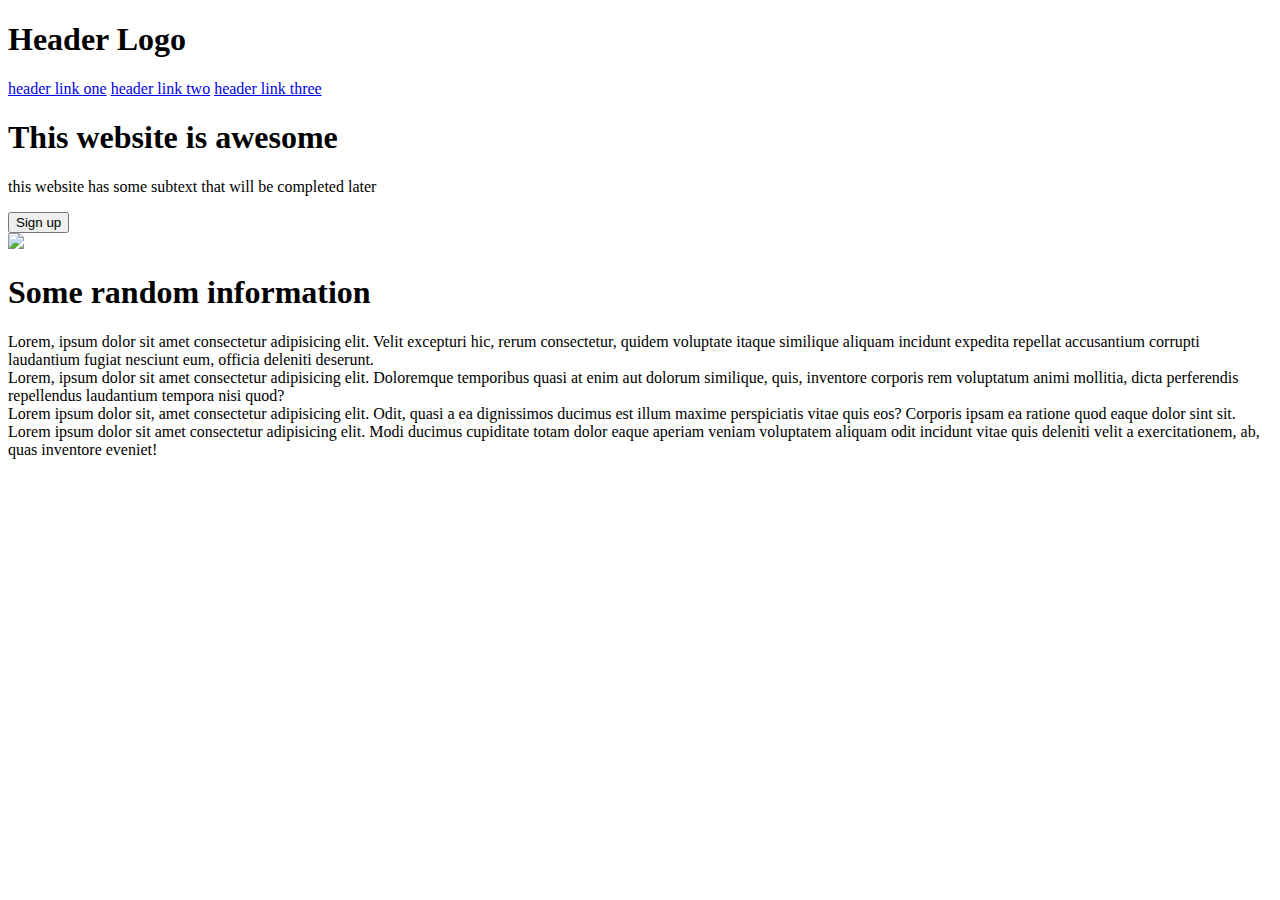
==== index.html @ 69c39466 "worked through intro and info" ====
<!DOCTYPE html>
<html lang="en">
<head>
    <meta charset="UTF-8">
    <meta http-equiv="X-UA-Compatible" content="IE=edge">
    <meta name="viewport" content="width=device-width, initial-scale=1.0">
    <title>Document</title>
</head>
<body>
    <div class="header">
        <h1>Header Logo</h1>
        <a href="#">header link one</a>
        <a href="#">header link two</a>
        <a href="#">header link three</a>
    </div>
    <div class="intro">
        <div class="left-intro">
            <h1>This website is awesome</h1>
            <p>this website has some subtext that will be completed later</p>
            <button class="button">Sign up</button>
        </div>
        <div class="right-intro">
            <img src="/images/placeholder.png">
        </div>
    </div>
    <div class="info">
        <h1>Some random information</h1>
        <div class="card-field">
        <div class="card">Lorem, ipsum dolor sit amet consectetur adipisicing elit. Velit excepturi hic, rerum consectetur, quidem voluptate itaque similique aliquam incidunt expedita repellat accusantium corrupti laudantium fugiat nesciunt eum, officia deleniti deserunt.</div>
        </div><div class="card-field">
        <div class="card">Lorem, ipsum dolor sit amet consectetur adipisicing elit. Doloremque temporibus quasi at enim aut dolorum similique, quis, inventore corporis rem voluptatum animi mollitia, dicta perferendis repellendus laudantium tempora nisi quod?</div>
        </div><div class="card-field">
        <div class="card">Lorem ipsum dolor sit, amet consectetur adipisicing elit. Odit, quasi a ea dignissimos ducimus est illum maxime perspiciatis vitae quis eos? Corporis ipsam ea ratione quod eaque dolor sint sit.</div>
        </div><div class="card-field">
        <div class="card">Lorem ipsum dolor sit amet consectetur adipisicing elit. Modi ducimus cupiditate totam dolor eaque aperiam veniam voluptatem aliquam odit incidunt vitae quis deleniti velit a exercitationem, ab, quas inventore eveniet!</div>
        </div>
    </div>
    
</body>
</html>
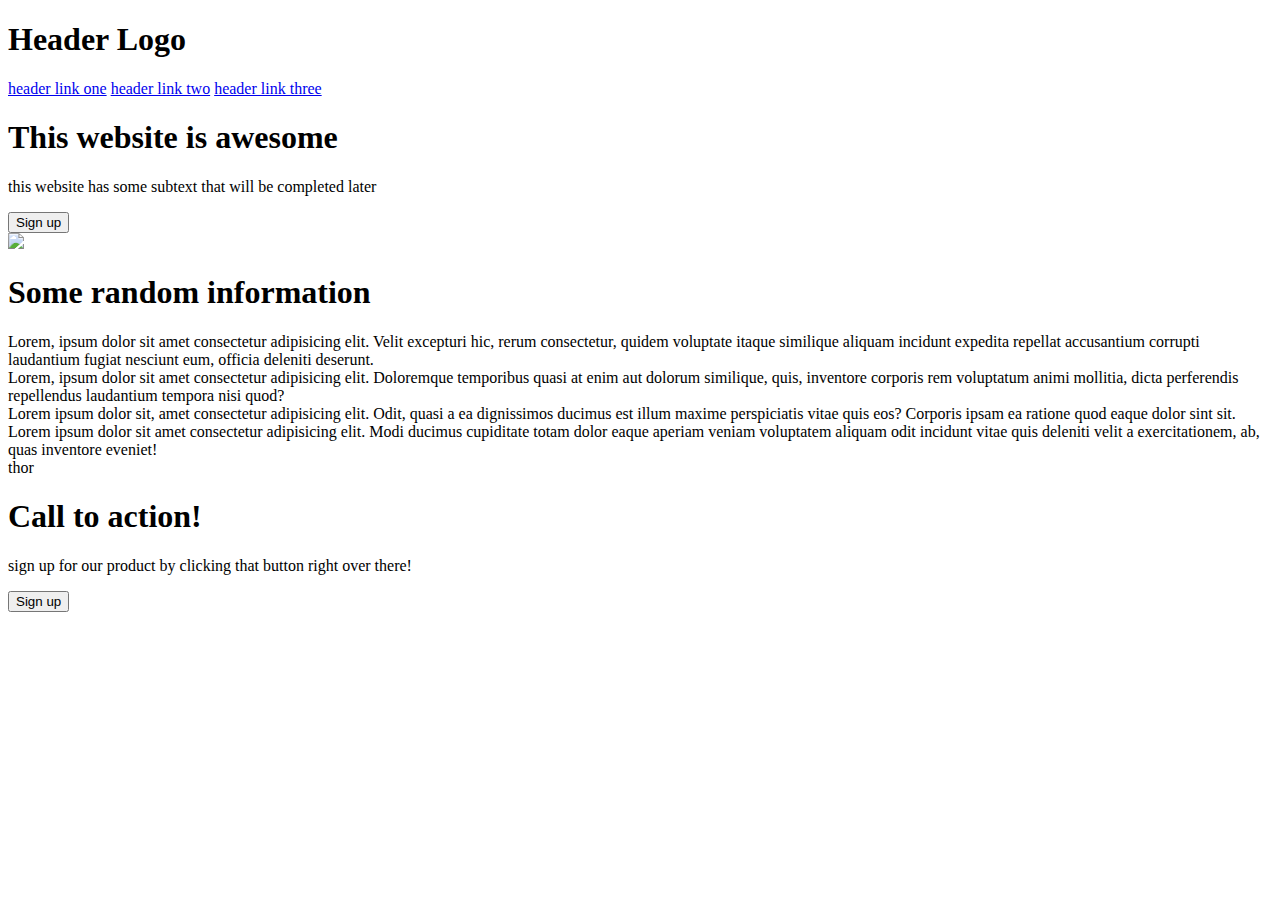
==== commit 83d7600d: "first draft index done" ====
--- a/index.html
+++ b/index.html
@@ -35,6 +35,16 @@
         <div class="card">Lorem ipsum dolor sit amet consectetur adipisicing elit. Modi ducimus cupiditate totam dolor eaque aperiam veniam voluptatem aliquam odit incidunt vitae quis deleniti velit a exercitationem, ab, quas inventore eveniet!</div>
         </div>
     </div>
+    <div class="quote-field">
+        <div class="quote">thor </div>
+    </div>
+    <div class="footer">
+        <div class="left-footer">
+            <h1>Call to action!</h1>
+            <p>sign up for our product by clicking that button right over there!</p>
+        </div>
+        <button class="button">Sign up</button>
+    </div>
     
 </body>
 </html>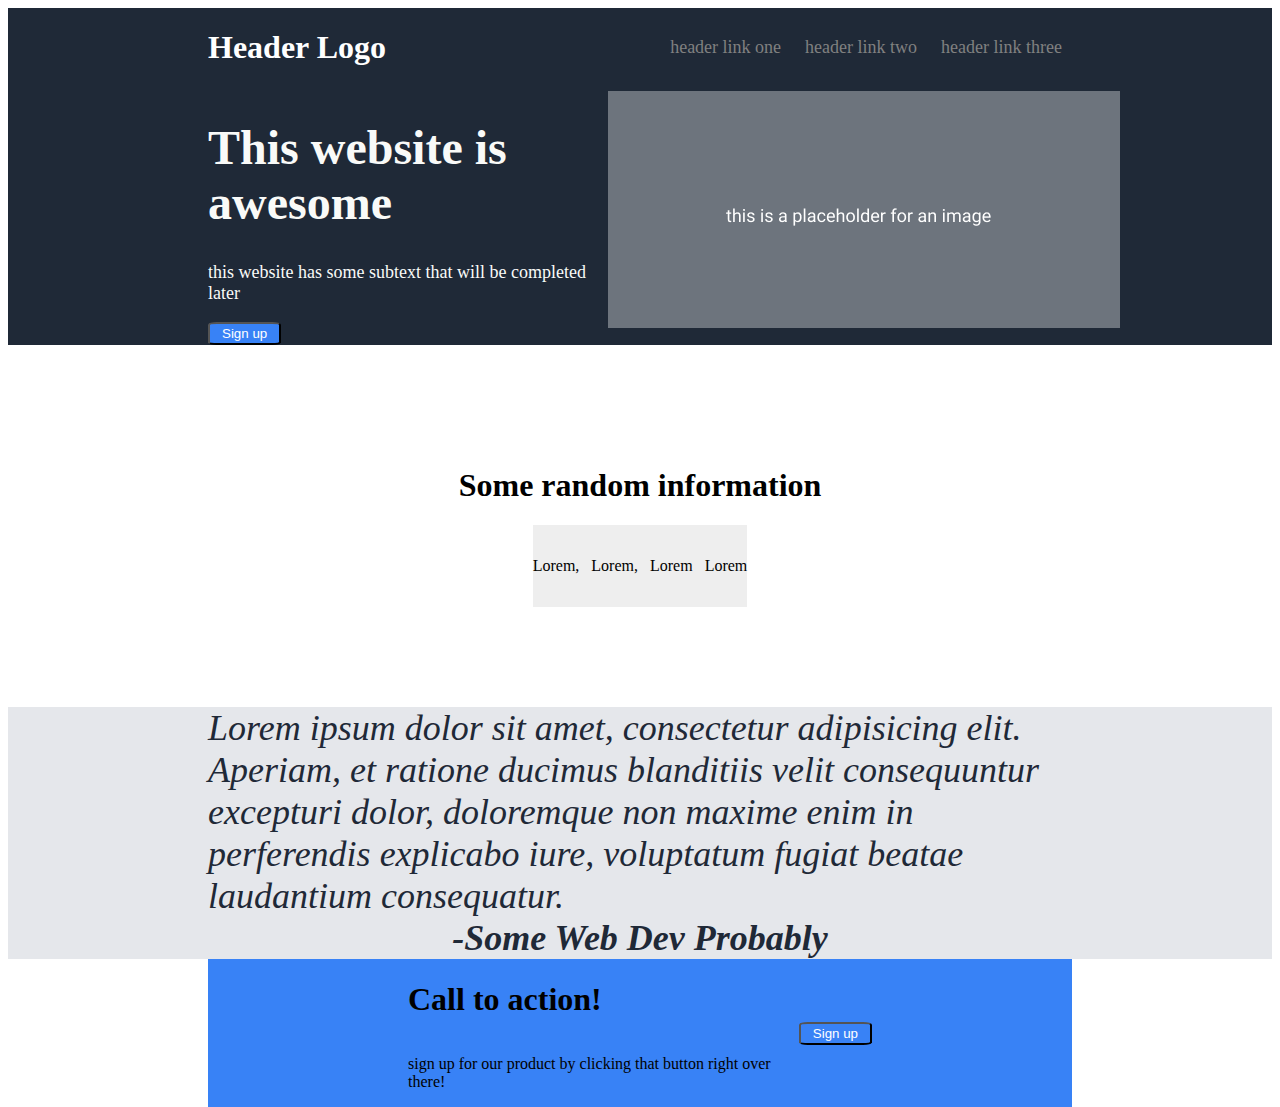
==== commit 7d27feaa: "basic shape with css" ====
--- a/index.html
+++ b/index.html
@@ -5,45 +5,55 @@
     <meta http-equiv="X-UA-Compatible" content="IE=edge">
     <meta name="viewport" content="width=device-width, initial-scale=1.0">
     <title>Document</title>
+    <link rel="stylesheet" href="./style.css">
 </head>
 <body>
+    <div class="content">
     <div class="header">
         <h1>Header Logo</h1>
+        <div class="header-right">
+        <ul>
         <a href="#">header link one</a>
         <a href="#">header link two</a>
         <a href="#">header link three</a>
+        </ul>
+        </div>
     </div>
     <div class="intro">
-        <div class="left-intro">
-            <h1>This website is awesome</h1>
-            <p>this website has some subtext that will be completed later</p>
+        <div class="intro-left">
+            <h1 class="main-text">This website is awesome</h1>
+            <p class="sub-text">this website has some subtext that will be completed later</p>
             <button class="button">Sign up</button>
         </div>
-        <div class="right-intro">
-            <img src="/images/placeholder.png">
+        <div class="intro-right">
+            <img src="./images/placeholder.png">
         </div>
     </div>
     <div class="info">
         <h1>Some random information</h1>
         <div class="card-field">
-        <div class="card">Lorem, ipsum dolor sit amet consectetur adipisicing elit. Velit excepturi hic, rerum consectetur, quidem voluptate itaque similique aliquam incidunt expedita repellat accusantium corrupti laudantium fugiat nesciunt eum, officia deleniti deserunt.</div>
-        </div><div class="card-field">
-        <div class="card">Lorem, ipsum dolor sit amet consectetur adipisicing elit. Doloremque temporibus quasi at enim aut dolorum similique, quis, inventore corporis rem voluptatum animi mollitia, dicta perferendis repellendus laudantium tempora nisi quod?</div>
-        </div><div class="card-field">
-        <div class="card">Lorem ipsum dolor sit, amet consectetur adipisicing elit. Odit, quasi a ea dignissimos ducimus est illum maxime perspiciatis vitae quis eos? Corporis ipsam ea ratione quod eaque dolor sint sit.</div>
-        </div><div class="card-field">
-        <div class="card">Lorem ipsum dolor sit amet consectetur adipisicing elit. Modi ducimus cupiditate totam dolor eaque aperiam veniam voluptatem aliquam odit incidunt vitae quis deleniti velit a exercitationem, ab, quas inventore eveniet!</div>
+        <div class="card">Lorem, </div>
+        
+        <div class="card">Lorem, </div>
+        
+        <div class="card">Lorem </div>
+        
+        <div class="card">Lorem </div>
         </div>
     </div>
     <div class="quote-field">
-        <div class="quote">thor </div>
+        <div class="quote-text">Lorem ipsum dolor sit amet, consectetur adipisicing elit. Aperiam, et ratione ducimus blanditiis velit consequuntur excepturi dolor, doloremque non maxime enim in perferendis explicabo iure, voluptatum fugiat beatae laudantium consequatur. </div>
+        <div class="quote-author">-Some Web Dev Probably</div>
     </div>
     <div class="footer">
-        <div class="left-footer">
+        <div class="footer-left">
             <h1>Call to action!</h1>
             <p>sign up for our product by clicking that button right over there!</p>
         </div>
+        <div class="footer-right">
         <button class="button">Sign up</button>
+        </div>
+    </div>
     </div>
     
 </body>
--- a/style.css
+++ b/style.css
@@ -0,0 +1,135 @@
+body {
+    height: 100vh;
+    display: flex;
+    flex: 1 1 auto;
+    flex-direction: column;
+    
+}
+
+ul {
+    list-style: none;
+}
+
+a {
+    text-decoration: none;
+    font-size: 18px;
+    color: grey;
+    padding: 10px;
+}
+
+.button {
+    display: flex;
+    flex: 1 0 auto;
+    background-color: #3882f6;
+    border-radius: 12%;
+    padding: 2px 12px;
+    color: white;
+}
+
+.header {
+    display: flex;
+    flex-flow: row nowrap;
+    flex: 1 1 auto;
+    background-color: #1f2937;
+    align-items: center;
+    justify-content: space-between;
+    color: white;
+    padding: 0px 200px;
+}
+
+.header-right {
+    display: flex;
+    justify-content: right;
+    
+}
+
+.intro {
+    background-color: #1f2937;
+    display: flex;
+    justify-content: space-between;
+    padding: 100px 0px;
+    padding: 0px 200px;
+    
+}
+
+.main-text {
+    color: #f9faf8;
+    font-size: 48px;
+    font-style: bold;
+    width: 400px;
+}
+
+.sub-text {
+    color: #f9faf8;
+    font-size: 18px;
+    width: 400px;
+}
+
+.intro-right {
+    display: flex;
+    flex-direction: column;
+    justify-content: right;
+}
+
+.info {
+    display: flex;
+    flex-direction: column;
+    align-items: center;
+    padding: 100px 200px;
+}
+
+.card-field {
+    display: flex;
+    flex-flow: row nowrap;
+    flex: 1 0 1;
+  padding: 32px 0px;
+  gap: 12px;
+  background-color: #eee;
+  align-items: space-between;
+  justify-content: space-between;
+}
+
+.card {
+    border-color: #3882f6;
+    border-radius: 12%;
+    
+}
+
+.quote-field {
+    display: flex;
+    flex-direction: column;
+    padding: 0px 200px;
+    align-items: center;
+    justify-content: center;
+    background-color: #e5e7eb;
+    font-size: 36px;
+    font-weight: light;
+    font-style: italic;
+    color: #1f2937;
+}
+
+.quote-author {
+    font-weight: 600;
+}
+
+.footer {
+    display: flex;
+    justify-content: space-between;
+    align-items: center;
+    padding: 0px 200px;
+    background-color: #3882f6;
+    margin: 0px 200px;
+    border-radius: 0%;
+}
+
+.footer-left {
+    display: flex;
+    flex-direction: column;
+    justify-content: left;
+    
+}
+
+.footer-right {
+    display: flex;
+    justify-content: right;
+}
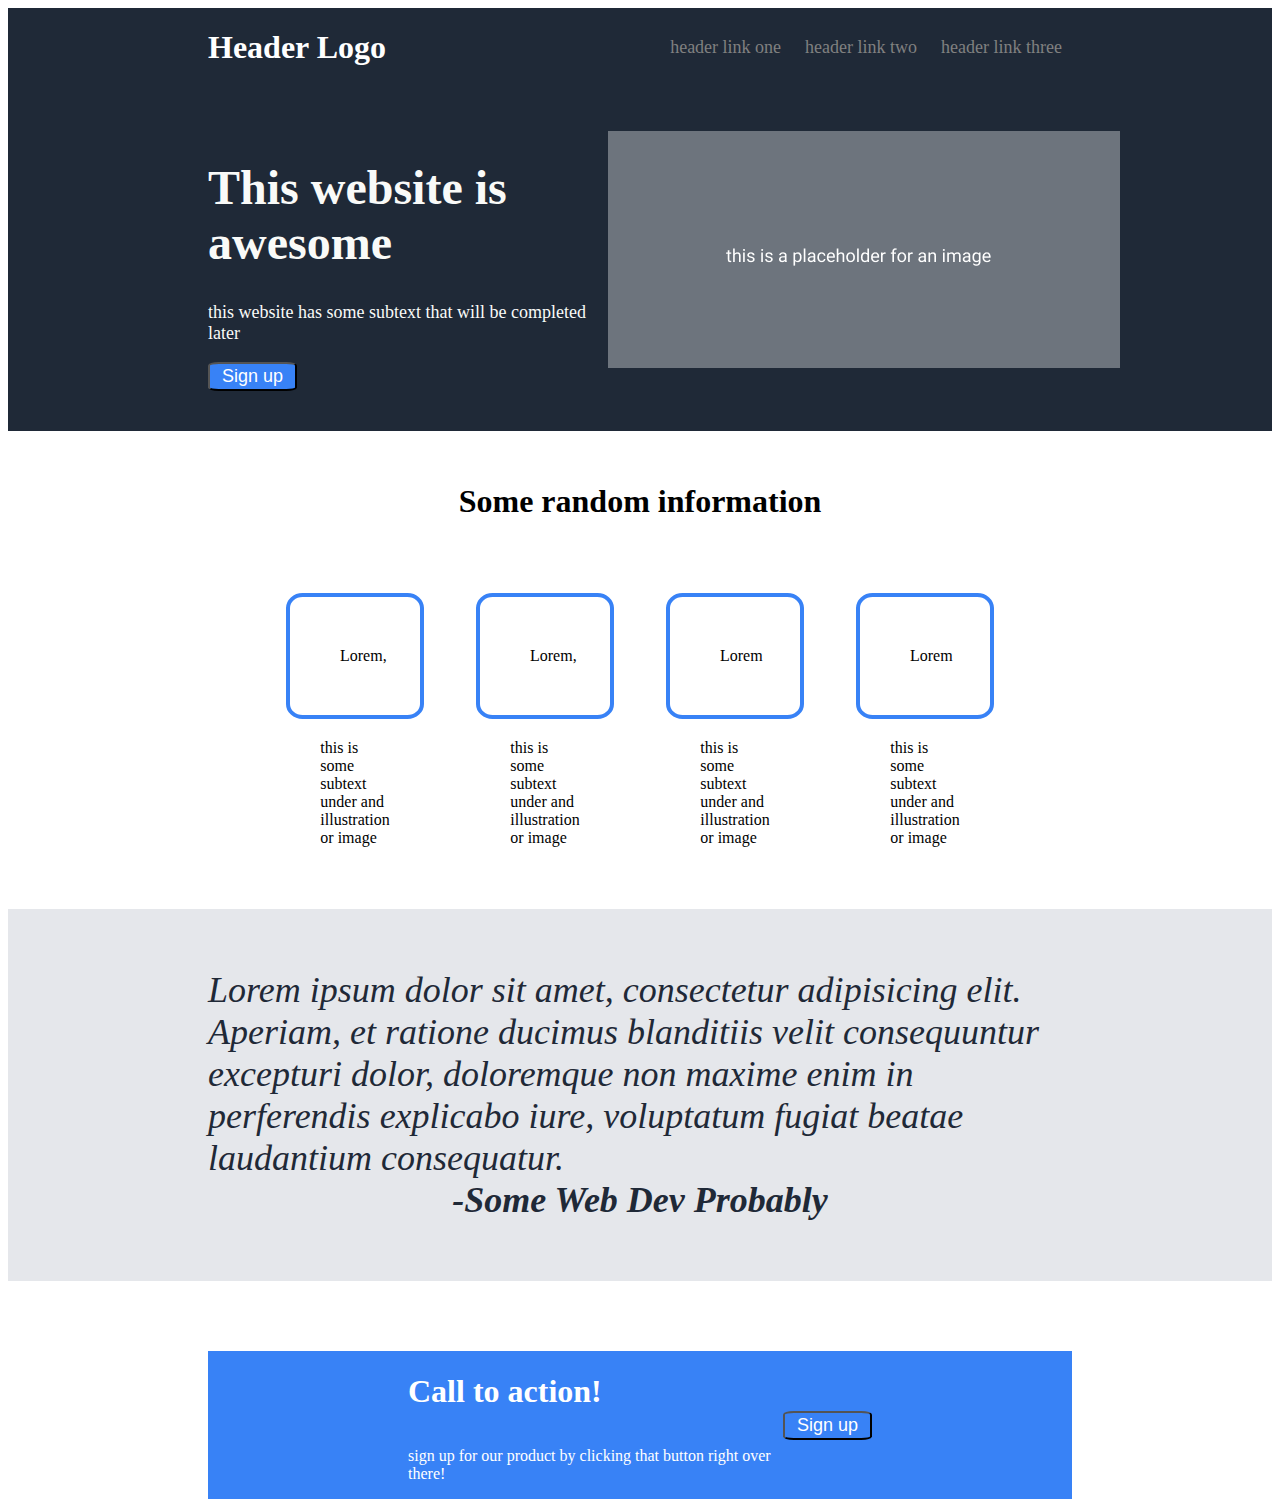
==== commit 845a7e8e: "landing page complete" ====
--- a/index.html
+++ b/index.html
@@ -4,7 +4,7 @@
     <meta charset="UTF-8">
     <meta http-equiv="X-UA-Compatible" content="IE=edge">
     <meta name="viewport" content="width=device-width, initial-scale=1.0">
-    <title>Document</title>
+    <title>Landing page</title>
     <link rel="stylesheet" href="./style.css">
 </head>
 <body>
@@ -32,14 +32,21 @@
     <div class="info">
         <h1>Some random information</h1>
         <div class="card-field">
+        <div class="card-line">
         <div class="card">Lorem, </div>
-        
+        <div class="card-text">this is some subtext under and illustration or image</div>
+        </div><div class="card-line">
         <div class="card">Lorem, </div>
-        
+        <div class="card-text">this is some subtext under and illustration or image</div>
+        </div><div class="card-line">
         <div class="card">Lorem </div>
-        
+        <div class="card-text">this is some subtext under and illustration or image</div>
+        </div><div class="card-line">
         <div class="card">Lorem </div>
+        <div class="card-text">this is some subtext under and illustration or image</div>
         </div>
+    </div>    
+    </div>
     </div>
     <div class="quote-field">
         <div class="quote-text">Lorem ipsum dolor sit amet, consectetur adipisicing elit. Aperiam, et ratione ducimus blanditiis velit consequuntur excepturi dolor, doloremque non maxime enim in perferendis explicabo iure, voluptatum fugiat beatae laudantium consequatur. </div>
--- a/style.css
+++ b/style.css
@@ -5,7 +5,7 @@
     flex-direction: column;
     
 }
-
+ 
 ul {
     list-style: none;
 }
@@ -22,8 +22,10 @@
     flex: 1 0 auto;
     background-color: #3882f6;
     border-radius: 12%;
+    
     padding: 2px 12px;
     color: white;
+    font-size: 18px;
 }
 
 .header {
@@ -48,7 +50,7 @@
     display: flex;
     justify-content: space-between;
     padding: 100px 0px;
-    padding: 0px 200px;
+    padding: 40px 200px;
     
 }
 
@@ -75,30 +77,46 @@
     display: flex;
     flex-direction: column;
     align-items: center;
-    padding: 100px 200px;
+    padding: 30px 200px;
 }
 
 .card-field {
     display: flex;
     flex-flow: row nowrap;
     flex: 1 0 1;
+    justify-content: space-between;
   padding: 32px 0px;
-  gap: 12px;
-  background-color: #eee;
-  align-items: space-between;
-  justify-content: space-between;
+  gap: 100px;
+  }
+
+.card-line {
+    display: flex;
+    flex-flow: column wrap;
+    flex: 1 1 auto;
+    justify-content: center;
+    padding: 0px 30px;
 }
 
 .card {
-    border-color: #3882f6;
+
+    width: 30px;
+    border: 4px solid #3882f6;
     border-radius: 12%;
-    
+    padding: 50px;
+    margin: 20px;
+
+}
+
+.card-line {
+    display: flex;
+    flex-flow: row wrap;
+    width: 30px;
 }
 
 .quote-field {
     display: flex;
     flex-direction: column;
-    padding: 0px 200px;
+    padding: 60px 200px;
     align-items: center;
     justify-content: center;
     background-color: #e5e7eb;
@@ -118,18 +136,21 @@
     align-items: center;
     padding: 0px 200px;
     background-color: #3882f6;
-    margin: 0px 200px;
+    margin: 70px 200px;
     border-radius: 0%;
+
 }
 
 .footer-left {
     display: flex;
-    flex-direction: column;
+    flex-flow: column wrap;
     justify-content: left;
+    color: white;
     
 }
 
 .footer-right {
     display: flex;
     justify-content: right;
+    
 }
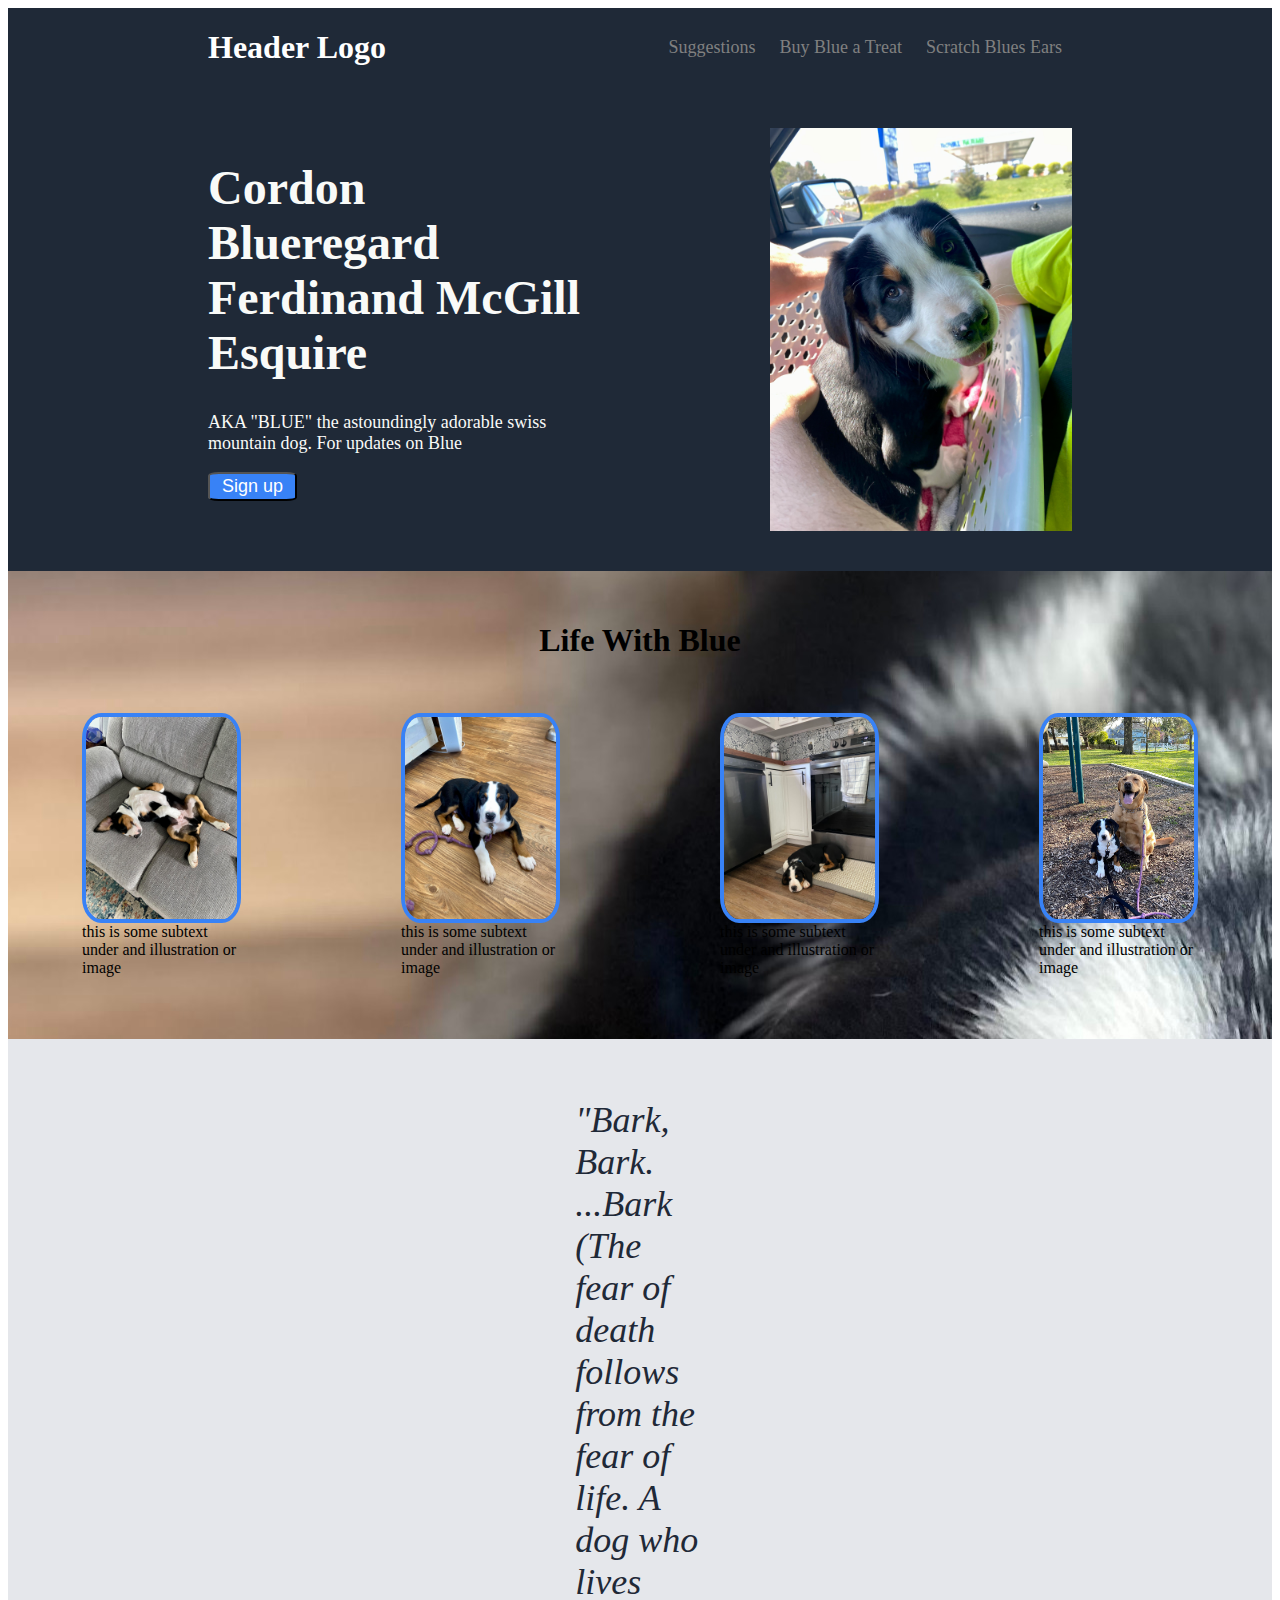
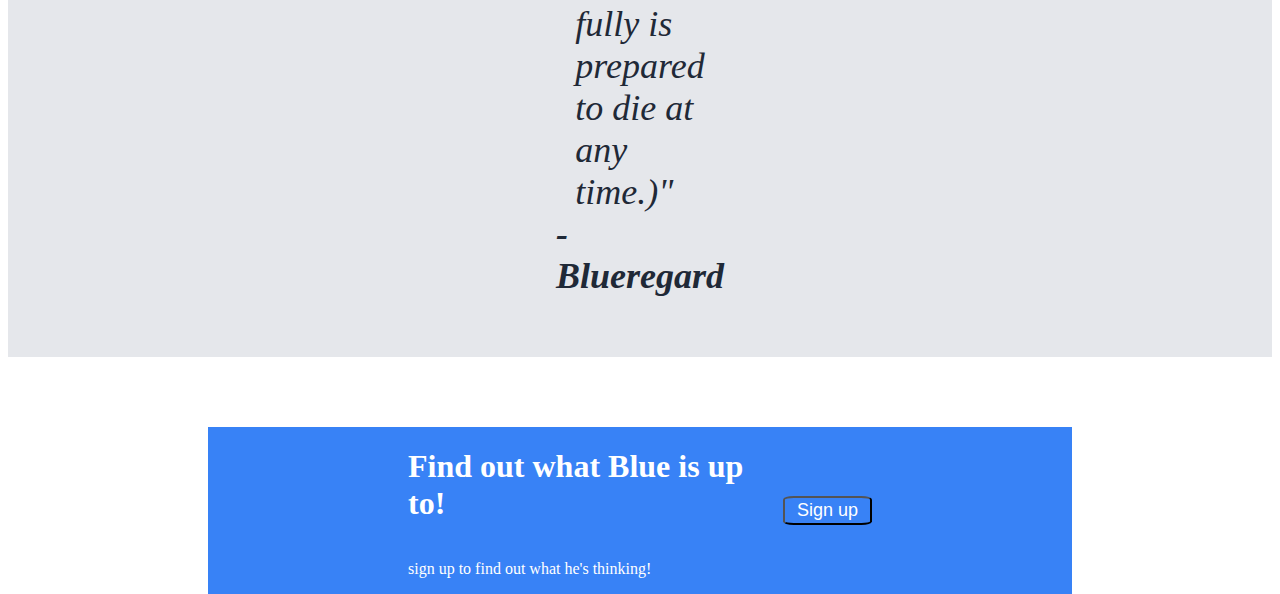
==== commit 8dfbec37: "Blue update of landing page" ====
--- a/index.html
+++ b/index.html
@@ -4,7 +4,7 @@
     <meta charset="UTF-8">
     <meta http-equiv="X-UA-Compatible" content="IE=edge">
     <meta name="viewport" content="width=device-width, initial-scale=1.0">
-    <title>Landing page</title>
+    <title>Blue's Landing page</title>
     <link rel="stylesheet" href="./style.css">
 </head>
 <body>
@@ -13,49 +13,50 @@
         <h1>Header Logo</h1>
         <div class="header-right">
         <ul>
-        <a href="#">header link one</a>
-        <a href="#">header link two</a>
-        <a href="#">header link three</a>
+        <a href="#">Suggestions</a>
+        <a href="#">Buy Blue a Treat</a>
+        <a href="#">Scratch Blues Ears</a>
         </ul>
         </div>
     </div>
     <div class="intro">
         <div class="intro-left">
-            <h1 class="main-text">This website is awesome</h1>
-            <p class="sub-text">this website has some subtext that will be completed later</p>
+            <h1 class="main-text">Cordon Blueregard Ferdinand McGill Esquire</h1>
+            <p class="sub-text">AKA "BLUE" the astoundingly adorable swiss mountain dog. For updates on Blue</p>
             <button class="button">Sign up</button>
         </div>
         <div class="intro-right">
-            <img src="./images/placeholder.png">
+            <img src="./images/blue-baby.jpg" alt="Baby Blue" width="302" height="403">
         </div>
     </div>
     <div class="info">
-        <h1>Some random information</h1>
-        <div class="card-field">
-        <div class="card-line">
-        <div class="card">Lorem, </div>
+        <h1>Life With Blue</h1>
+        <div class="card-row">
+        <div class="card-column">
+        <image class="card" src="./images/blue-couch.jpg" alt="blue on the couch"></image>
         <div class="card-text">this is some subtext under and illustration or image</div>
-        </div><div class="card-line">
-        <div class="card">Lorem, </div>
+        </div><div class="card-column">
+        <image class="card" src="./images/blue-grandmas.jpg" alt="blue on the couch"></image>
         <div class="card-text">this is some subtext under and illustration or image</div>
-        </div><div class="card-line">
-        <div class="card">Lorem </div>
+        </div><div class="card-column">
+        <image class="card" src="./images/blue-oven.jpg" alt="blue on the couch"></image>
         <div class="card-text">this is some subtext under and illustration or image</div>
-        </div><div class="card-line">
-        <div class="card">Lorem </div>
+        </div><div class="card-column">
+        <image class="card" src="./images/blue-june-playground.jpg" alt="blue on the couch"></image>
         <div class="card-text">this is some subtext under and illustration or image</div>
         </div>
     </div>    
     </div>
     </div>
     <div class="quote-field">
-        <div class="quote-text">Lorem ipsum dolor sit amet, consectetur adipisicing elit. Aperiam, et ratione ducimus blanditiis velit consequuntur excepturi dolor, doloremque non maxime enim in perferendis explicabo iure, voluptatum fugiat beatae laudantium consequatur. </div>
-        <div class="quote-author">-Some Web Dev Probably</div>
+        <div class="quote-text">"Bark, Bark.
+            ...Bark (The fear of death follows from the fear of life. A dog who lives fully is prepared to die at any time.)" </div>
+        <div class="quote-author">-Blueregard</div>
     </div>
     <div class="footer">
         <div class="footer-left">
-            <h1>Call to action!</h1>
-            <p>sign up for our product by clicking that button right over there!</p>
+            <h1>Find out what Blue is up to!</h1>
+            <p>sign up to find out what he's thinking!</p>
         </div>
         <div class="footer-right">
         <button class="button">Sign up</button>
--- a/style.css
+++ b/style.css
@@ -78,18 +78,18 @@
     flex-direction: column;
     align-items: center;
     padding: 30px 200px;
+    background-image: url("./images/blue-sleeping-background.jpg");
 }
 
-.card-field {
+.card-row {
     display: flex;
     flex-flow: row nowrap;
-    flex: 1 0 1;
     justify-content: space-between;
   padding: 32px 0px;
   gap: 100px;
   }
 
-.card-line {
+.card-column {
     display: flex;
     flex-flow: column wrap;
     flex: 1 1 auto;
@@ -99,24 +99,18 @@
 
 .card {
 
-    width: 30px;
+    width: 151px;
+    height: 202px;
     border: 4px solid #3882f6;
     border-radius: 12%;
-    padding: 50px;
-    margin: 20px;
-
-}
-
-.card-line {
-    display: flex;
-    flex-flow: row wrap;
-    width: 30px;
+    
+    
 }
 
 .quote-field {
     display: flex;
     flex-direction: column;
-    padding: 60px 200px;
+    padding: 60px 600px;
     align-items: center;
     justify-content: center;
     background-color: #e5e7eb;
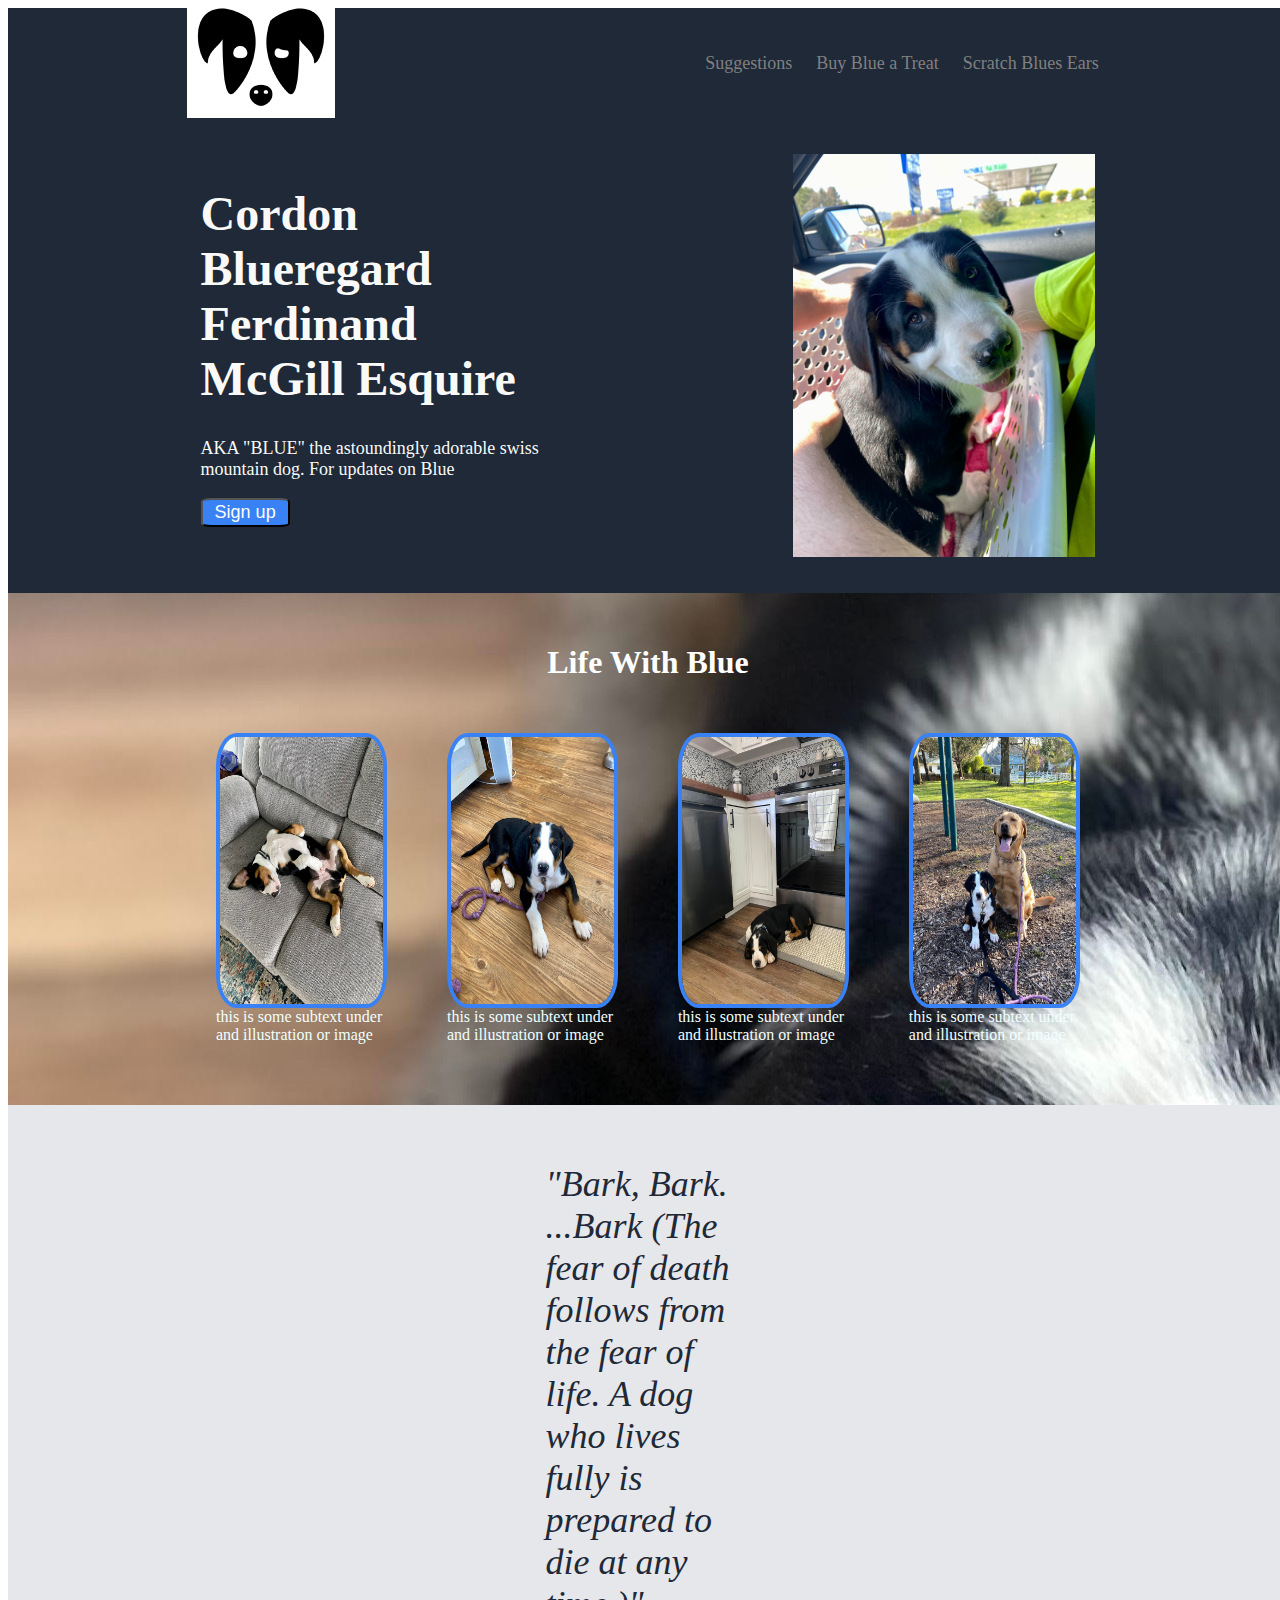
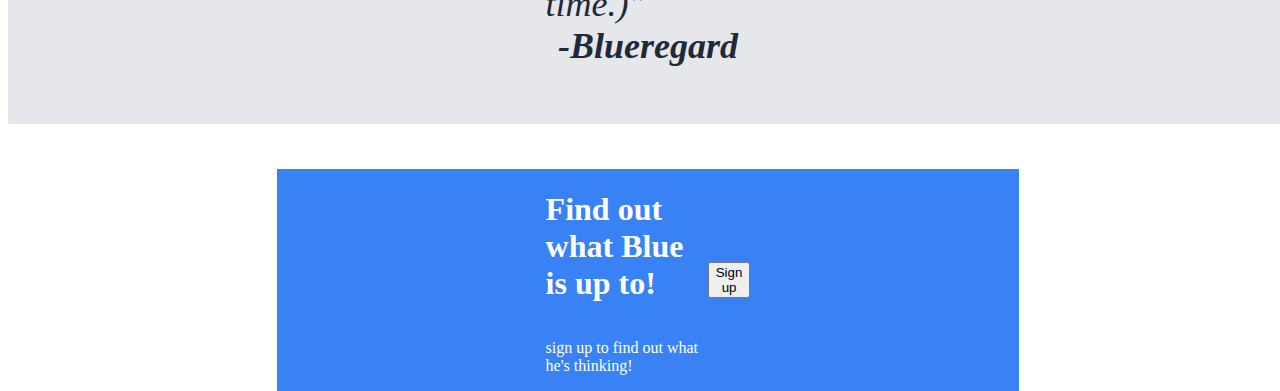
==== commit 14196f15: "begining of form page" ====
--- a/index.html
+++ b/index.html
@@ -9,9 +9,9 @@
 </head>
 <body>
     <div class="content">
-    <div class="header">
-        <h1>Header Logo</h1>
-        <div class="header-right">
+    <div id="header">
+        <a id="dogLogo" href="./index.html" alt="logo"></a>
+        <div id="header-right">
         <ul>
         <a href="#">Suggestions</a>
         <a href="#">Buy Blue a Treat</a>
@@ -23,14 +23,14 @@
         <div class="intro-left">
             <h1 class="main-text">Cordon Blueregard Ferdinand McGill Esquire</h1>
             <p class="sub-text">AKA "BLUE" the astoundingly adorable swiss mountain dog. For updates on Blue</p>
-            <button class="button">Sign up</button>
+            <input type="button" id="signUp" onclick="location.href='./signUp.html';" value="Sign up" />
         </div>
         <div class="intro-right">
             <img src="./images/blue-baby.jpg" alt="Baby Blue" width="302" height="403">
         </div>
     </div>
     <div class="info">
-        <h1>Life With Blue</h1>
+        <h1 color="white">Life With Blue</h1>
         <div class="card-row">
         <div class="card-column">
         <image class="card" src="./images/blue-couch.jpg" alt="blue on the couch"></image>
--- a/style.css
+++ b/style.css
@@ -1,13 +1,18 @@
 body {
+    width: 100vw;
     height: 100vh;
     display: flex;
-    flex: 1 1 auto;
+    flex: 1 0 auto;
     flex-direction: column;
     
 }
  
 ul {
     list-style: none;
+}
+
+img {
+    flex-flow: 1;
 }
 
 a {
@@ -17,7 +22,7 @@
     padding: 10px;
 }
 
-.button {
+#signUp {
     display: flex;
     flex: 1 0 auto;
     background-color: #3882f6;
@@ -28,7 +33,15 @@
     font-size: 18px;
 }
 
-.header {
+#dogLogo {
+    background-image: url("./images/dogLogo.jpg");
+    height: 10vh;
+    width: 10vw;
+    background-repeat: no-repeat;
+    background-position: center;
+}
+
+#header {
     display: flex;
     flex-flow: row nowrap;
     flex: 1 1 auto;
@@ -36,12 +49,13 @@
     align-items: center;
     justify-content: space-between;
     color: white;
-    padding: 0px 200px;
+    padding: 0vh 14vw;
 }
 
-.header-right {
+#header-right {
     display: flex;
     justify-content: right;
+    flex-wrap: nowrap;
     
 }
 
@@ -49,8 +63,7 @@
     background-color: #1f2937;
     display: flex;
     justify-content: space-between;
-    padding: 100px 0px;
-    padding: 40px 200px;
+    padding: 2.8vw 21.4vh;
     
 }
 
@@ -58,13 +71,13 @@
     color: #f9faf8;
     font-size: 48px;
     font-style: bold;
-    width: 400px;
+    width: 27.95vw;
 }
 
 .sub-text {
     color: #f9faf8;
     font-size: 18px;
-    width: 400px;
+    width: 27.95vw;
 }
 
 .intro-right {
@@ -79,14 +92,16 @@
     align-items: center;
     padding: 30px 200px;
     background-image: url("./images/blue-sleeping-background.jpg");
+    color: white;
 }
 
 .card-row {
     display: flex;
     flex-flow: row nowrap;
     justify-content: space-between;
-  padding: 32px 0px;
-  gap: 100px;
+  padding: 3.4vh 0vw;
+  gap: 6px;
+  color: azure;
   }
 
 .card-column {
@@ -94,13 +109,13 @@
     flex-flow: column wrap;
     flex: 1 1 auto;
     justify-content: center;
-    padding: 0px 30px;
+    padding: 0vh 2.1vw;
 }
 
 .card {
 
-    width: 151px;
-    height: 202px;
+    width: 12.75vw;
+    height: 29.7vh;
     border: 4px solid #3882f6;
     border-radius: 12%;
     
@@ -110,7 +125,7 @@
 .quote-field {
     display: flex;
     flex-direction: column;
-    padding: 60px 600px;
+    padding: 6.4vh 42vw;
     align-items: center;
     justify-content: center;
     background-color: #e5e7eb;
@@ -128,9 +143,9 @@
     display: flex;
     justify-content: space-between;
     align-items: center;
-    padding: 0px 200px;
+    padding: 0vh 21vw;
     background-color: #3882f6;
-    margin: 70px 200px;
+    margin: 5vh 21vw;
     border-radius: 0%;
 
 }
@@ -148,3 +163,15 @@
     justify-content: right;
     
 }
+
+/* sign up specific page */
+
+#signUpForm {
+    display: flex;
+    flex-flow: row nowrap;
+    
+}
+
+#signUpFocal {
+    background-image: url("./images/blue-sleeping-background.jpg");
+}